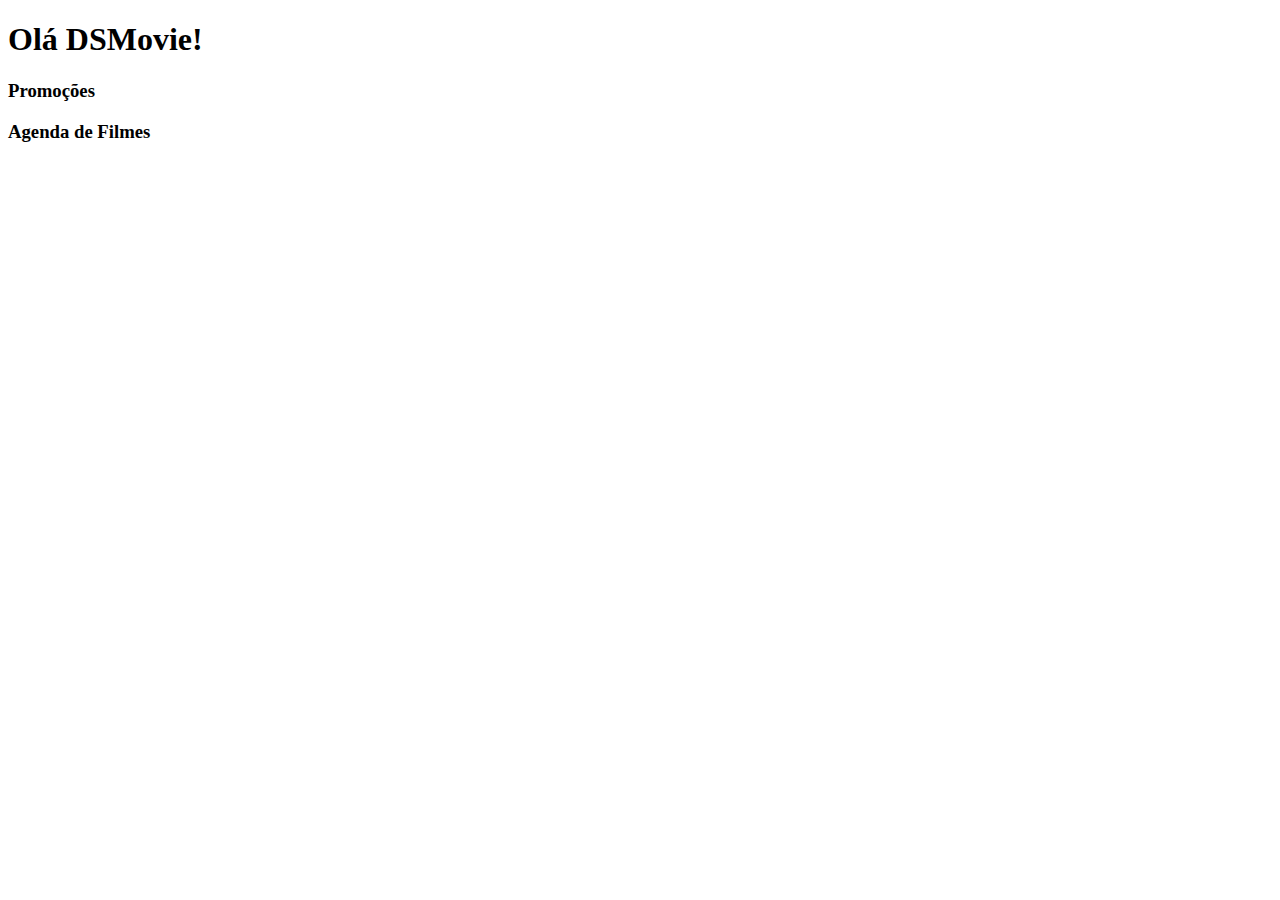
==== index.html @ abbaec3d "Bootstrap" ====
<!DOCTYPE html>
<html lang="pt-br">
<head>
    <meta charset="UTF-8">
    <meta http-equiv="X-UA-Compatible" content="IE=edge">
    <meta name="viewport" content="width=device-width, initial-scale=1.0">
    <title>DSMovie</title>

    <link href="https://cdn.jsdelivr.net/npm/bootstrap@5.1.3/dist/css/bootstrap.min.css" rel="stylesheet" integrity="sha384-1BmE4kWBq78iYhFldvKuhfTAU6auU8tT94WrHftjDbrCEXSU1oBoqyl2QvZ6jIW3" crossorigin="anonymous">

</head>
<body>
    <h1> Olá DSMovie! </h1>
    <h3>Promoções</h3>
    <h3>Agenda de Filmes</h3>

</body>
</html>
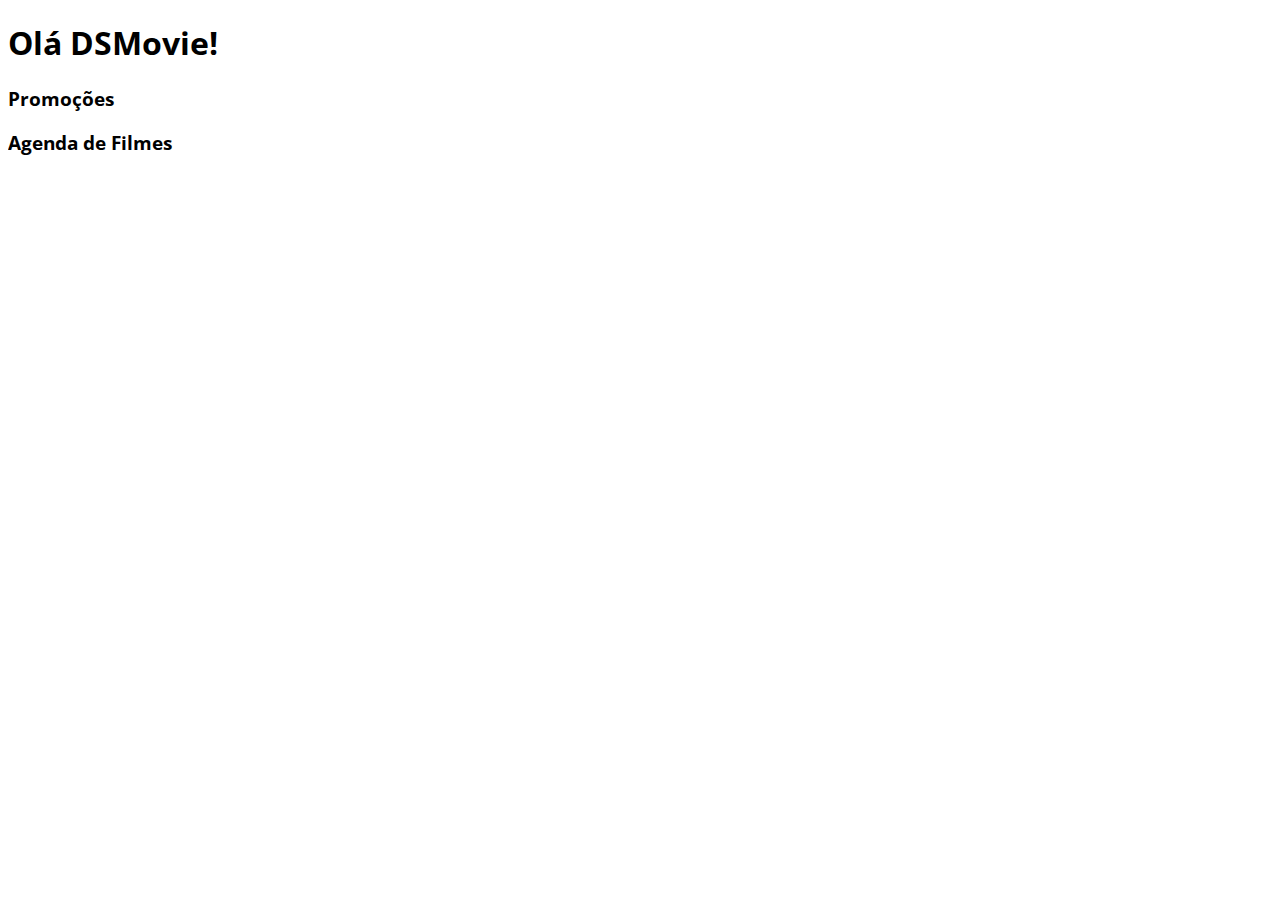
==== commit 3f480110: "Google Fonts" ====
--- a/index.html
+++ b/index.html
@@ -8,6 +8,8 @@
 
     <link href="https://cdn.jsdelivr.net/npm/bootstrap@5.1.3/dist/css/bootstrap.min.css" rel="stylesheet" integrity="sha384-1BmE4kWBq78iYhFldvKuhfTAU6auU8tT94WrHftjDbrCEXSU1oBoqyl2QvZ6jIW3" crossorigin="anonymous">
 
+
+    <link rel="stylesheet" href="css/styles.css">
 </head>
 <body>
     <h1> Olá DSMovie! </h1>
--- a/css/styles.css
+++ b/css/styles.css
@@ -0,0 +1,5 @@
+@import url('https://fonts.googleapis.com/css2?family=Open+Sans:wght@300;400;700&display=swap');
+
+*{
+    font-family: "Open Sans", sans-serif;
+}
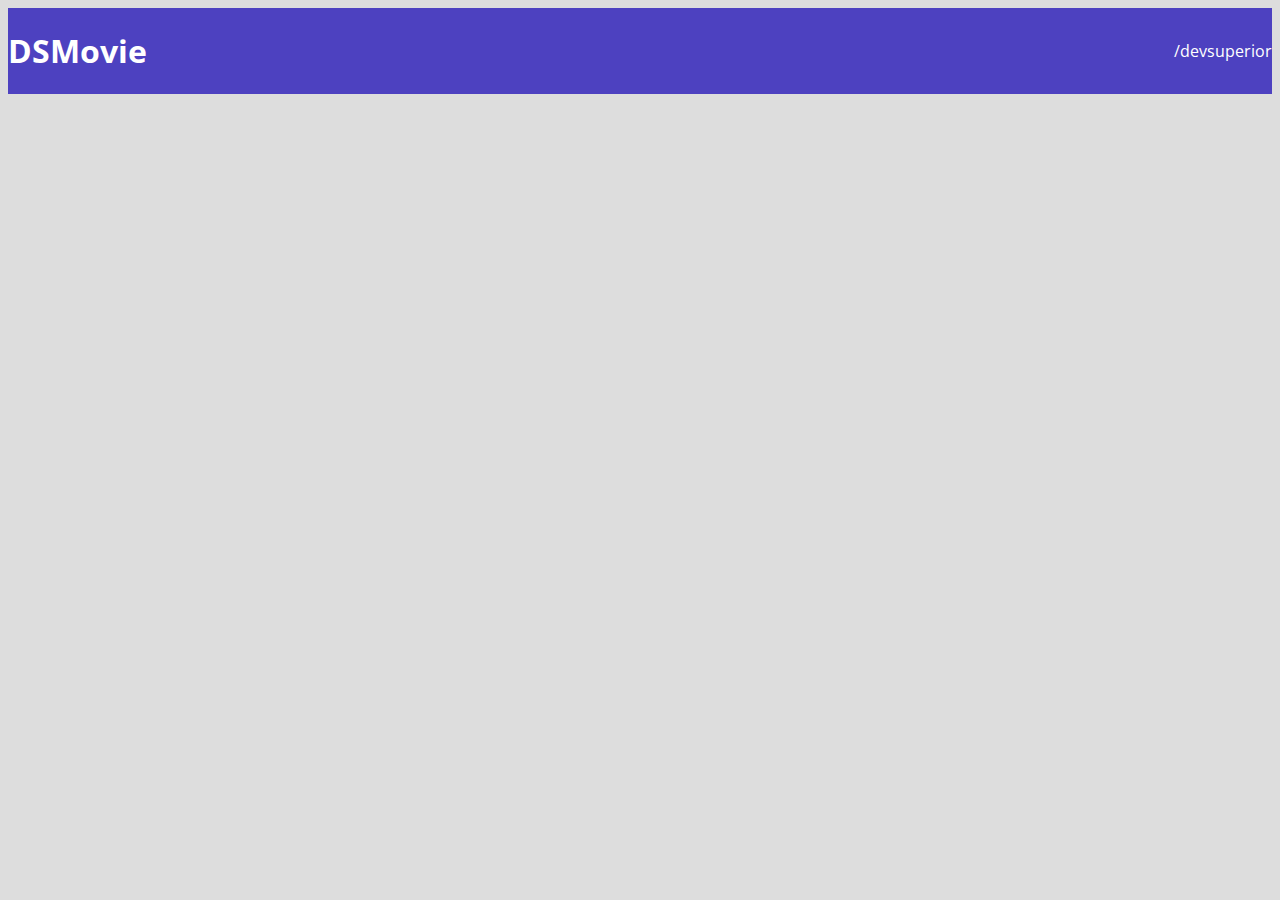
==== commit 62e3d795: "Barra superior PARTE 1" ====
--- a/index.html
+++ b/index.html
@@ -12,9 +12,12 @@
     <link rel="stylesheet" href="css/styles.css">
 </head>
 <body>
-    <h1> Olá DSMovie! </h1>
-    <h3>Promoções</h3>
-    <h3>Agenda de Filmes</h3>
+    <header>
+        <nav class="container">
+            <h1>DSMovie</h1>
+            <a href="https://github.com/devsuperior">/devsuperior</a>
+        </nav>
+    </header>
 
 </body>
 </html>--- a/css/styles.css
+++ b/css/styles.css
@@ -1,5 +1,28 @@
 @import url('https://fonts.googleapis.com/css2?family=Open+Sans:wght@300;400;700&display=swap');
 
 *{
+    box-sizing: border-box;
     font-family: "Open Sans", sans-serif;
 }
+
+html, body {
+    background-color: #ddd;
+
+}
+
+header {
+    background-color: #4D41C0;
+    color: #FFFFFF;
+    ;
+}
+
+nav {
+    display: flex;
+    align-items: center;
+    justify-content: space-between;
+}
+
+a, a:hover {
+    text-decoration: none;
+    color: unset;
+}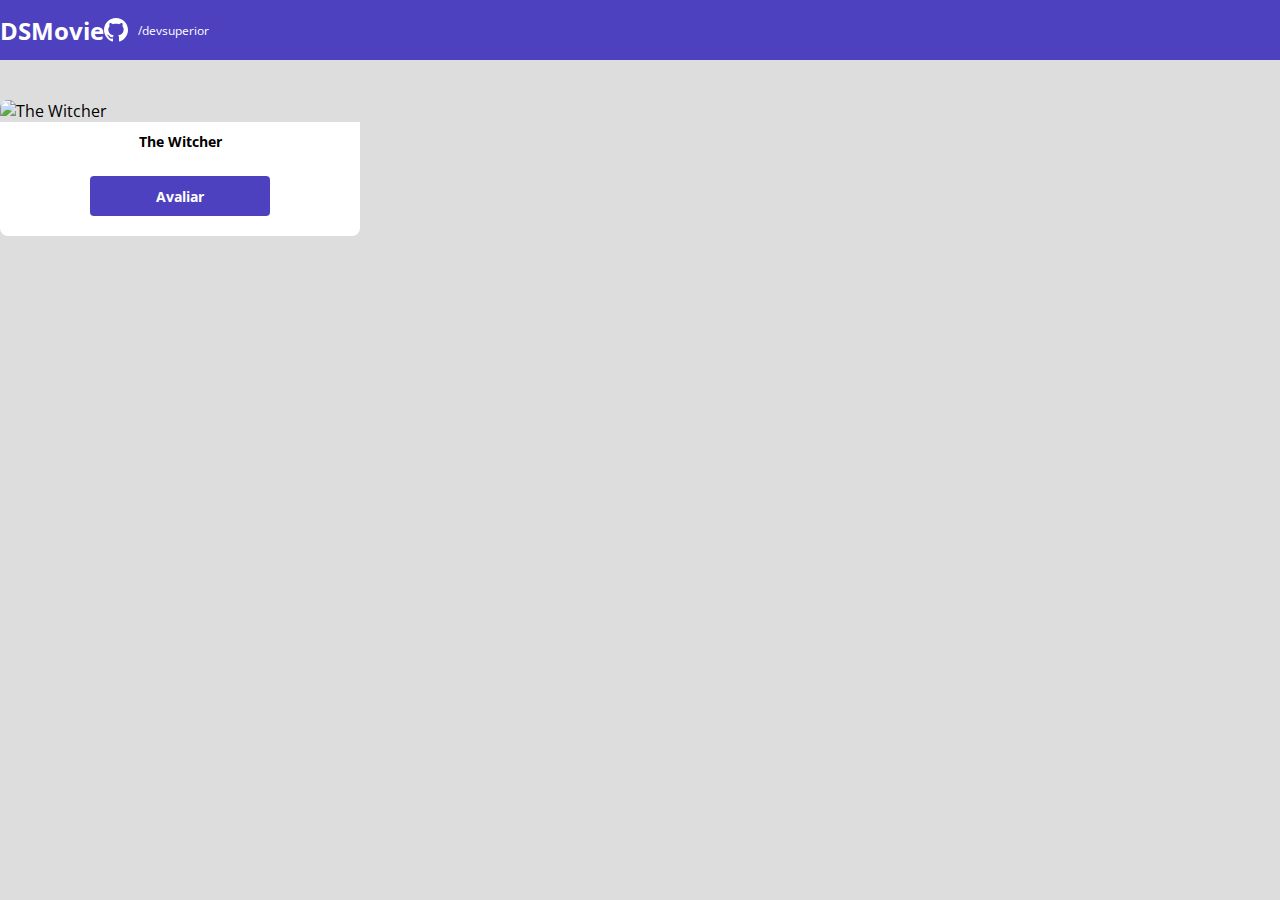
==== commit 1cb34289: "Card de filme" ====
--- a/index.html
+++ b/index.html
@@ -1,23 +1,48 @@
 <!DOCTYPE html>
 <html lang="pt-br">
+
 <head>
     <meta charset="UTF-8">
     <meta http-equiv="X-UA-Compatible" content="IE=edge">
     <meta name="viewport" content="width=device-width, initial-scale=1.0">
     <title>DSMovie</title>
 
-    <link href="https://cdn.jsdelivr.net/npm/bootstrap@5.1.3/dist/css/bootstrap.min.css" rel="stylesheet" integrity="sha384-1BmE4kWBq78iYhFldvKuhfTAU6auU8tT94WrHftjDbrCEXSU1oBoqyl2QvZ6jIW3" crossorigin="anonymous">
+    <link href="https://cdn.jsdelivr.net/npm/bootstrap@5.1.3/dist/css/bootstrap.min.css" rel="stylesheet"
+        integrity="sha384-1BmE4kWBq78iYhFldvKuhfTAU6auU8tT94WrHftjDbrCEXSU1oBoqyl2QvZ6jIW3" crossorigin="anonymous">
 
 
     <link rel="stylesheet" href="css/styles.css">
 </head>
+
 <body>
     <header>
         <nav class="container">
             <h1>DSMovie</h1>
-            <a href="https://github.com/devsuperior">/devsuperior</a>
+            <div class="dsmovie-contact-container">
+                <img src="img/github.svg" alt="Github">
+                <a href="https://github.com/devsuperior">/devsuperior</a>
+            </div>
         </nav>
     </header>
 
+    <main>
+        <section id="dsmovie-card-list" class="container">
+
+            <div class="dsmovie-card">
+                <img src="https://www.themoviedb.org/t/p/w533_and_h300_bestv2/jBJWaqoSCiARWtfV0GlqHrcdidd.jpg" alt="The Witcher">
+                <div class="dsmovie-card-description">
+                    <h3>The Witcher</h3>
+                    <a class="dsmovie-btn" href="form.html"> Avaliar </a>
+                </div>
+
+            </div>
+
+
+        </section>
+
+    </main>
+
+
 </body>
+
 </html>--- a/css/styles.css
+++ b/css/styles.css
@@ -1,18 +1,36 @@
 @import url('https://fonts.googleapis.com/css2?family=Open+Sans:wght@300;400;700&display=swap');
 
+:root {
+    --bg-gray: #ddd;
+    --text-gray: #4a4a4a;
+    --color-primary: #4D41C0;
+    --white: #fff;
+
+}
+
 *{
+    margin: 0%;
     box-sizing: border-box;
     font-family: "Open Sans", sans-serif;
 }
 
+h1,h2,h3,h4,h5,h6 {
+    margin: 0;
+}
+    
+
+
 html, body {
-    background-color: #ddd;
+    background-color: var(--bg-gray);
 
 }
 
 header {
-    background-color: #4D41C0;
-    color: #FFFFFF;
+    background-color: var(--color-primary);
+    color: var(--white);
+    height: 60px;
+    display: flex;
+    align-items: center;
     ;
 }
 
@@ -22,7 +40,64 @@
     justify-content: space-between;
 }
 
+nav h1 {
+    font-size: 24px;
+    font-weight: 700;
+}
+
+nav a {
+    font-size: 12px;
+    font-weight: 400;
+}
+
 a, a:hover {
     text-decoration: none;
     color: unset;
+}
+.dsmovie-contact-container {
+    display: flex;
+    align-items: center;
+}
+.dsmovie-contact-container img {
+    margin-right: 10px;
+}
+
+#dsmovie-card-list {
+    padding: 40px 0;
+
+}
+
+.dsmovie-card {
+    width: 360px;
+}
+.dsmovie-card img {
+    width: 100%;
+    border-radius: 8px 8px 0 0;
+
+}
+.dsmovie-card-description {
+    background-color: var(--white);
+    padding: 10px 0 20px 0;
+        display: flex;
+        flex-direction: column;
+        align-items: center;
+        border-radius: 0 0 8px 8px;
+}
+
+.dsmovie-card-description h3 {
+    font-size: 14px;
+    font-weight: 700;
+    margin-bottom: 25px;
+}
+.dsmovie-btn, .dsmovie-btn:hover {
+    width: 180px;
+    height: 40px;
+    background-color: var(--color-primary);
+    color: var(--white);
+    font-size: 14px;
+    font-weight: 700;
+    display: flex;
+    align-items: center;
+    justify-content: center;
+    border-radius: 4px;
 }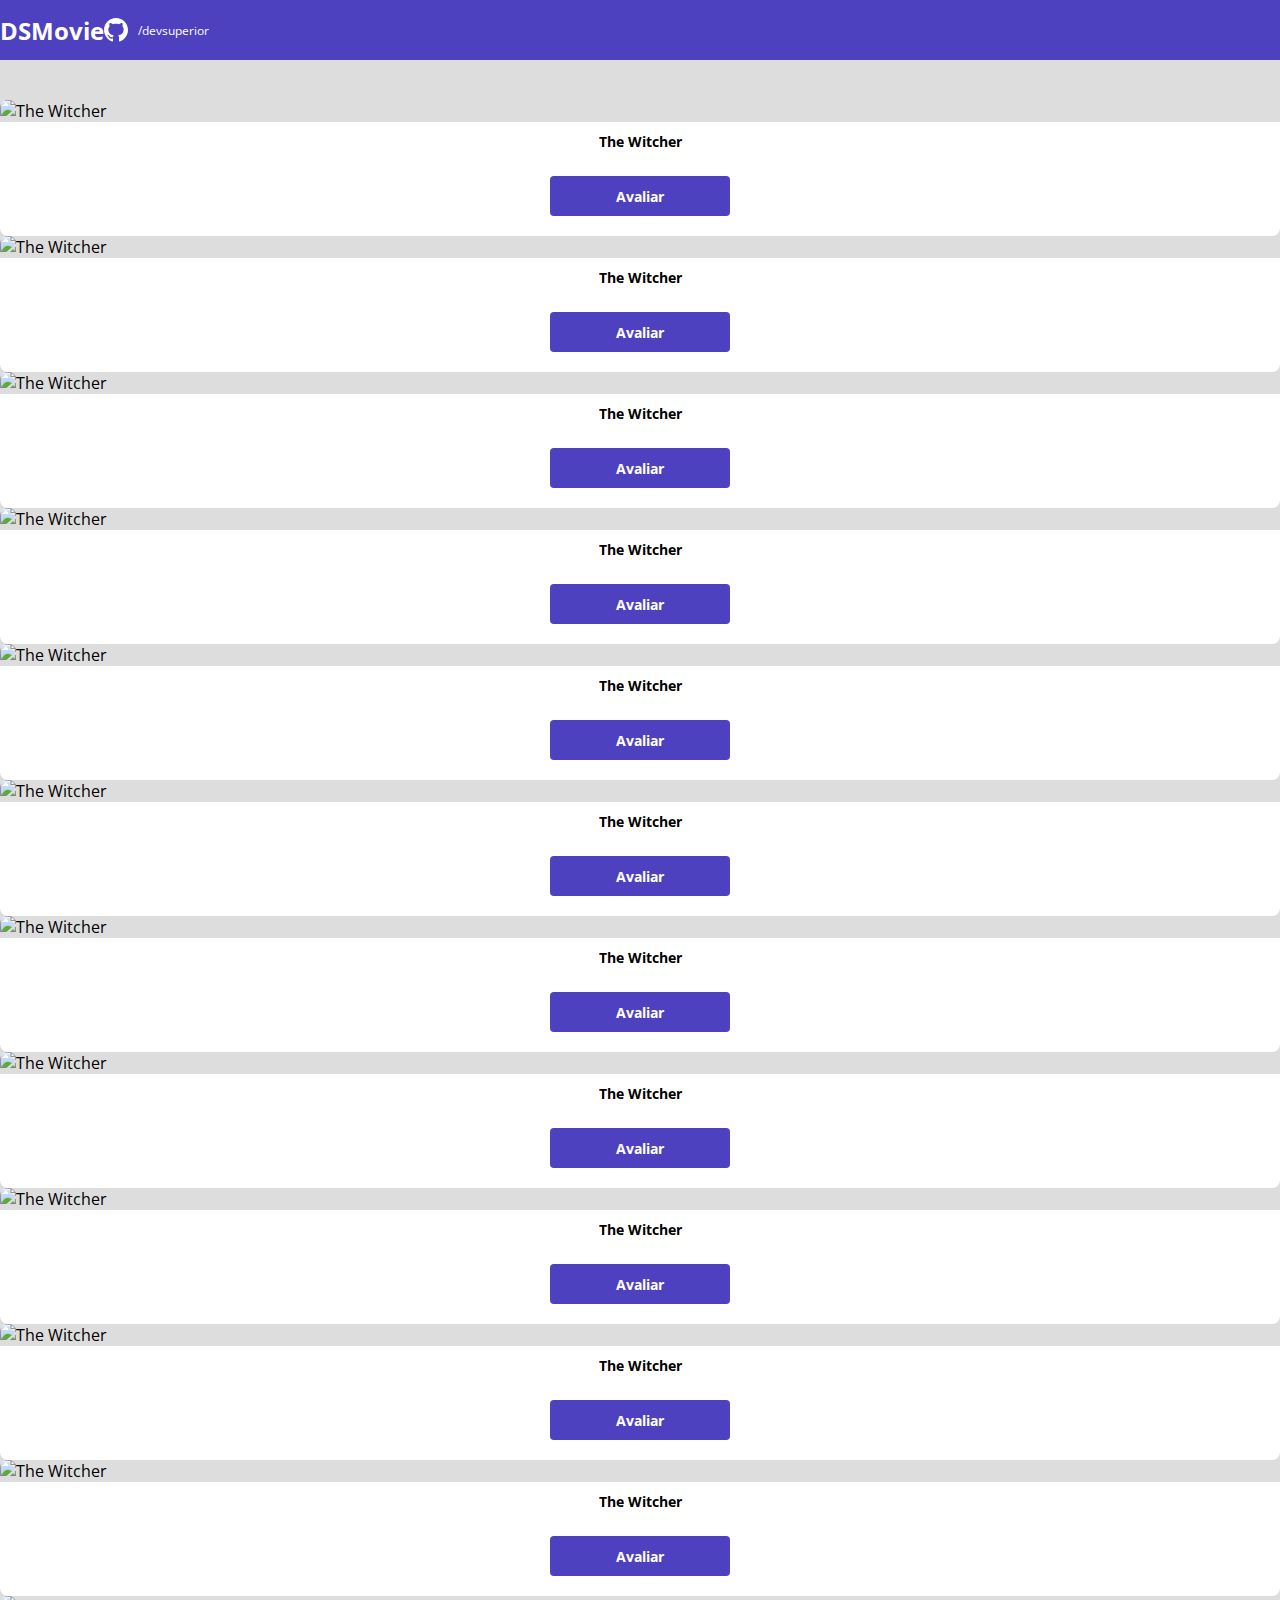
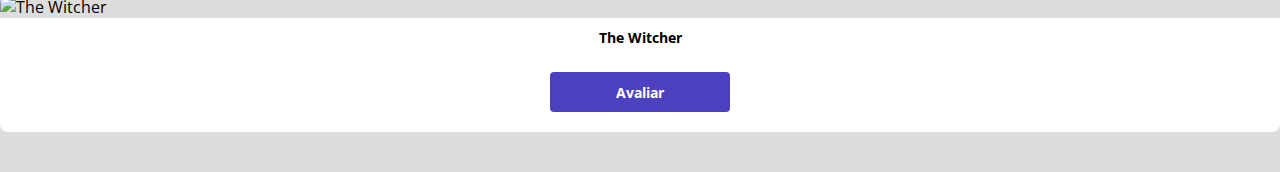
==== commit 8b794956: "Listagem de cards" ====
--- a/index.html
+++ b/index.html
@@ -28,16 +28,172 @@
     <main>
         <section id="dsmovie-card-list" class="container">
 
-            <div class="dsmovie-card">
-                <img src="https://www.themoviedb.org/t/p/w533_and_h300_bestv2/jBJWaqoSCiARWtfV0GlqHrcdidd.jpg" alt="The Witcher">
-                <div class="dsmovie-card-description">
-                    <h3>The Witcher</h3>
-                    <a class="dsmovie-btn" href="form.html"> Avaliar </a>
-                </div>
+
+            <div class="row">
+
+
+                <div class="col-sm-6 col-lg-4 col-xl-3 mb-3">
+
+                    <div class="dsmovie-card">
+                        <img src="https://www.themoviedb.org/t/p/w533_and_h300_bestv2/jBJWaqoSCiARWtfV0GlqHrcdidd.jpg" alt="The Witcher">
+                        <div class="dsmovie-card-description">
+                            <h3>The Witcher</h3>
+                            <a class="dsmovie-btn" href="form.html"> Avaliar </a>
+                        </div>
+                    </div>
+
+                </div>
+
+
+                <div class="col-sm-6 col-lg-4 col-xl-3 mb-3">
+
+                    <div class="dsmovie-card">
+                        <img src="https://www.themoviedb.org/t/p/w533_and_h300_bestv2/jBJWaqoSCiARWtfV0GlqHrcdidd.jpg" alt="The Witcher">
+                        <div class="dsmovie-card-description">
+                            <h3>The Witcher</h3>
+                            <a class="dsmovie-btn" href="form.html"> Avaliar </a>
+                        </div>
+                    </div>
+
+                </div>                
+                
+
+                <div class="col-sm-6 col-lg-4 col-xl-3 mb-3">
+
+                    <div class="dsmovie-card">
+                        <img src="https://www.themoviedb.org/t/p/w533_and_h300_bestv2/jBJWaqoSCiARWtfV0GlqHrcdidd.jpg" alt="The Witcher">
+                        <div class="dsmovie-card-description">
+                            <h3>The Witcher</h3>
+                            <a class="dsmovie-btn" href="form.html"> Avaliar </a>
+                        </div>
+                    </div>
+
+                </div>                
+                
+                
+                <div class="col-sm-6 col-lg-4 col-xl-3 mb-3">
+
+                    <div class="dsmovie-card">
+                        <img src="https://www.themoviedb.org/t/p/w533_and_h300_bestv2/jBJWaqoSCiARWtfV0GlqHrcdidd.jpg" alt="The Witcher">
+                        <div class="dsmovie-card-description">
+                            <h3>The Witcher</h3>
+                            <a class="dsmovie-btn" href="form.html"> Avaliar </a>
+                        </div>
+                    </div>
+
+                </div>                
+                
+                
+                <div class="col-sm-6 col-lg-4 col-xl-3 mb-3">
+
+                    <div class="dsmovie-card">
+                        <img src="https://www.themoviedb.org/t/p/w533_and_h300_bestv2/jBJWaqoSCiARWtfV0GlqHrcdidd.jpg" alt="The Witcher">
+                        <div class="dsmovie-card-description">
+                            <h3>The Witcher</h3>
+                            <a class="dsmovie-btn" href="form.html"> Avaliar </a>
+                        </div>
+                    </div>
+
+                </div>
+
+
+                <div class="col-sm-6 col-lg-4 col-xl-3 mb-3">
+
+                    <div class="dsmovie-card">
+                        <img src="https://www.themoviedb.org/t/p/w533_and_h300_bestv2/jBJWaqoSCiARWtfV0GlqHrcdidd.jpg" alt="The Witcher">
+                        <div class="dsmovie-card-description">
+                            <h3>The Witcher</h3>
+                            <a class="dsmovie-btn" href="form.html"> Avaliar </a>
+                        </div>
+                    </div>
+
+                </div>
+
+
+                <div class="col-sm-6 col-lg-4 col-xl-3 mb-3">
+
+                    <div class="dsmovie-card">
+                        <img src="https://www.themoviedb.org/t/p/w533_and_h300_bestv2/jBJWaqoSCiARWtfV0GlqHrcdidd.jpg" alt="The Witcher">
+                        <div class="dsmovie-card-description">
+                            <h3>The Witcher</h3>
+                            <a class="dsmovie-btn" href="form.html"> Avaliar </a>
+                        </div>
+                    </div>
+
+                </div>
+
+
+                <div class="col-sm-6 col-lg-4 col-xl-3 mb-3">
+
+                    <div class="dsmovie-card">
+                        <img src="https://www.themoviedb.org/t/p/w533_and_h300_bestv2/jBJWaqoSCiARWtfV0GlqHrcdidd.jpg" alt="The Witcher">
+                        <div class="dsmovie-card-description">
+                            <h3>The Witcher</h3>
+                            <a class="dsmovie-btn" href="form.html"> Avaliar </a>
+                        </div>
+                    </div>
+
+                </div>
+
+
+                <div class="col-sm-6 col-lg-4 col-xl-3 mb-3">
+
+                    <div class="dsmovie-card">
+                        <img src="https://www.themoviedb.org/t/p/w533_and_h300_bestv2/jBJWaqoSCiARWtfV0GlqHrcdidd.jpg" alt="The Witcher">
+                        <div class="dsmovie-card-description">
+                            <h3>The Witcher</h3>
+                            <a class="dsmovie-btn" href="form.html"> Avaliar </a>
+                        </div>
+                    </div>
+
+                </div>
+
+
+                <div class="col-sm-6 col-lg-4 col-xl-3 mb-3">
+
+                    <div class="dsmovie-card">
+                        <img src="https://www.themoviedb.org/t/p/w533_and_h300_bestv2/jBJWaqoSCiARWtfV0GlqHrcdidd.jpg" alt="The Witcher">
+                        <div class="dsmovie-card-description">
+                            <h3>The Witcher</h3>
+                            <a class="dsmovie-btn" href="form.html"> Avaliar </a>
+                        </div>
+                    </div>
+
+                </div>
+
+
+                <div class="col-sm-6 col-lg-4 col-xl-3 mb-3">
+
+                    <div class="dsmovie-card">
+                        <img src="https://www.themoviedb.org/t/p/w533_and_h300_bestv2/jBJWaqoSCiARWtfV0GlqHrcdidd.jpg" alt="The Witcher">
+                        <div class="dsmovie-card-description">
+                            <h3>The Witcher</h3>
+                            <a class="dsmovie-btn" href="form.html"> Avaliar </a>
+                        </div>
+                    </div>
+
+                </div>
+
+
+                <div class="col-sm-6 col-lg-4 col-xl-3 mb-3">
+
+                    <div class="dsmovie-card">
+                        <img src="https://www.themoviedb.org/t/p/w533_and_h300_bestv2/jBJWaqoSCiARWtfV0GlqHrcdidd.jpg" alt="The Witcher">
+                        <div class="dsmovie-card-description">
+                            <h3>The Witcher</h3>
+                            <a class="dsmovie-btn" href="form.html"> Avaliar </a>
+                        </div>
+                    </div>
+
+                </div>
+
+                
 
             </div>
 
 
+
+
         </section>
 
     </main>
--- a/css/styles.css
+++ b/css/styles.css
@@ -68,7 +68,7 @@
 }
 
 .dsmovie-card {
-    width: 360px;
+    width: 100%;
 }
 .dsmovie-card img {
     width: 100%;
@@ -81,6 +81,7 @@
         display: flex;
         flex-direction: column;
         align-items: center;
+        justify-content: space-between;
         border-radius: 0 0 8px 8px;
 }
 
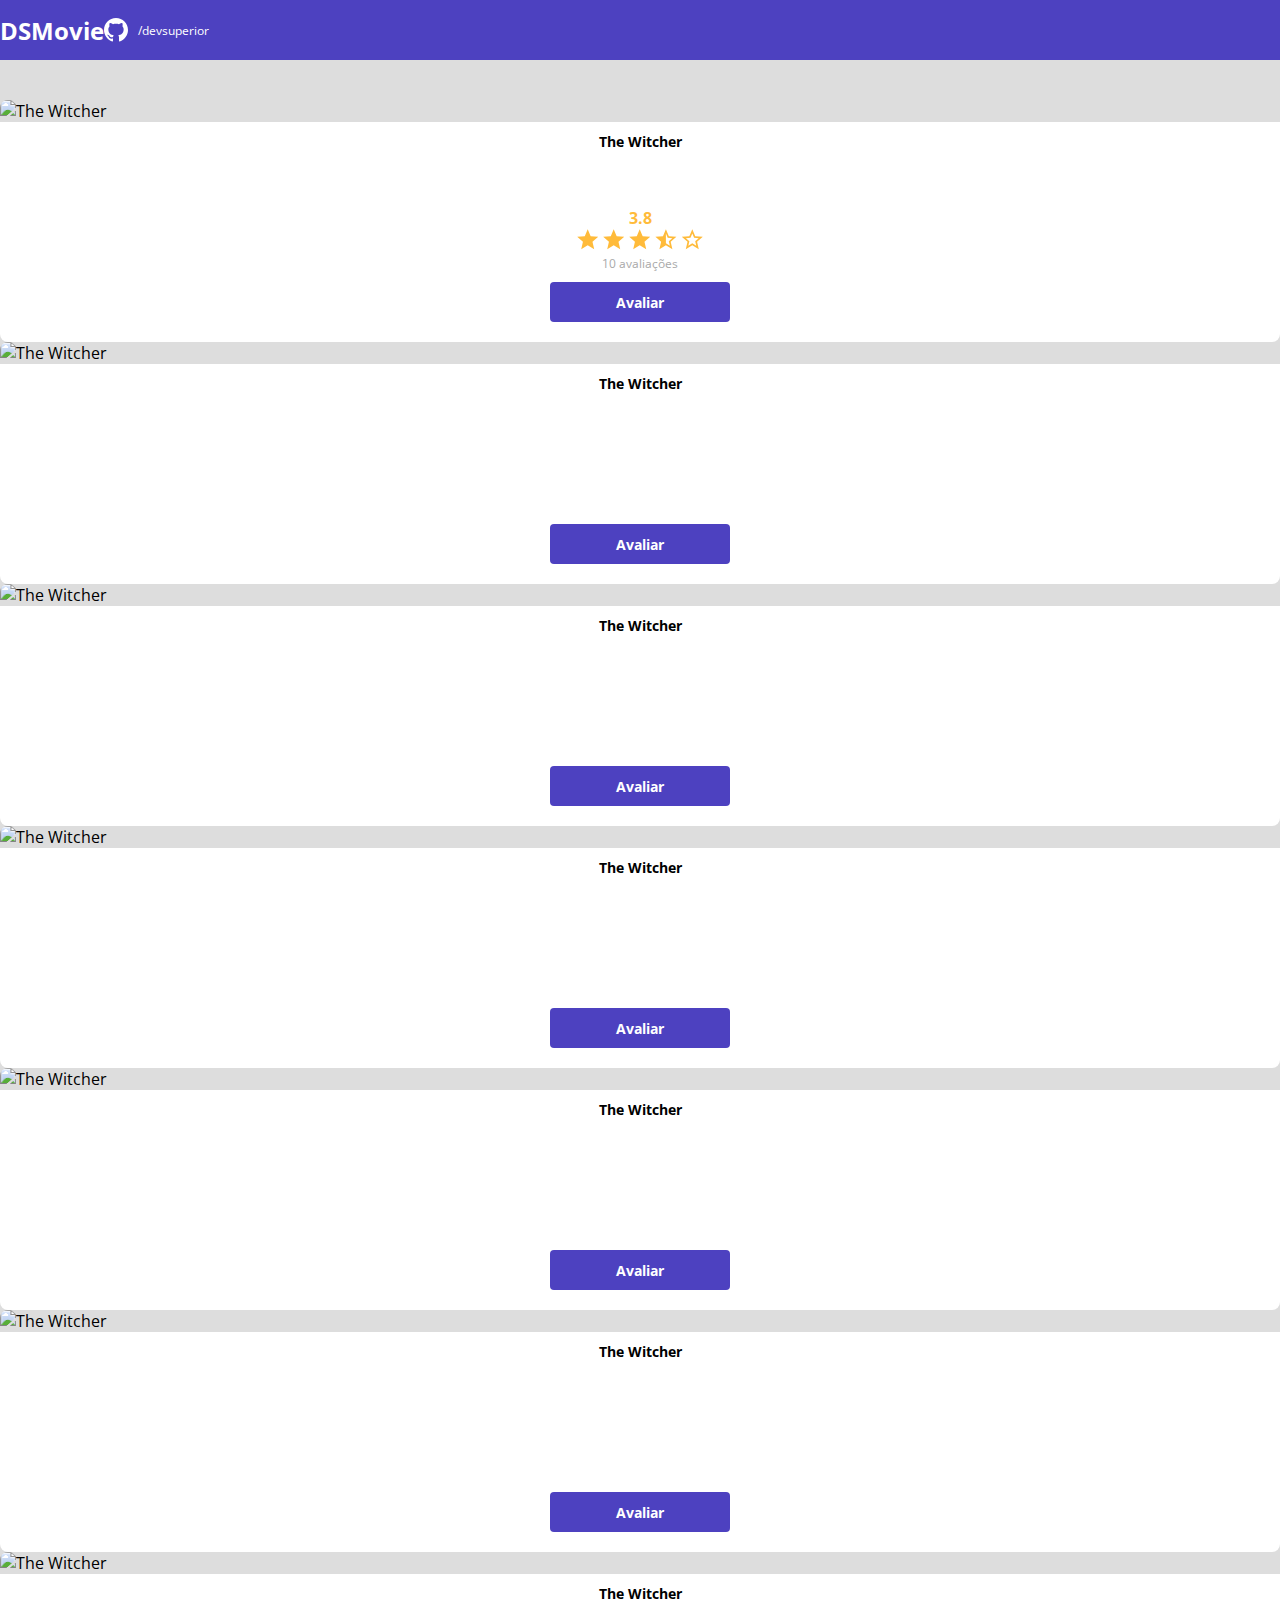
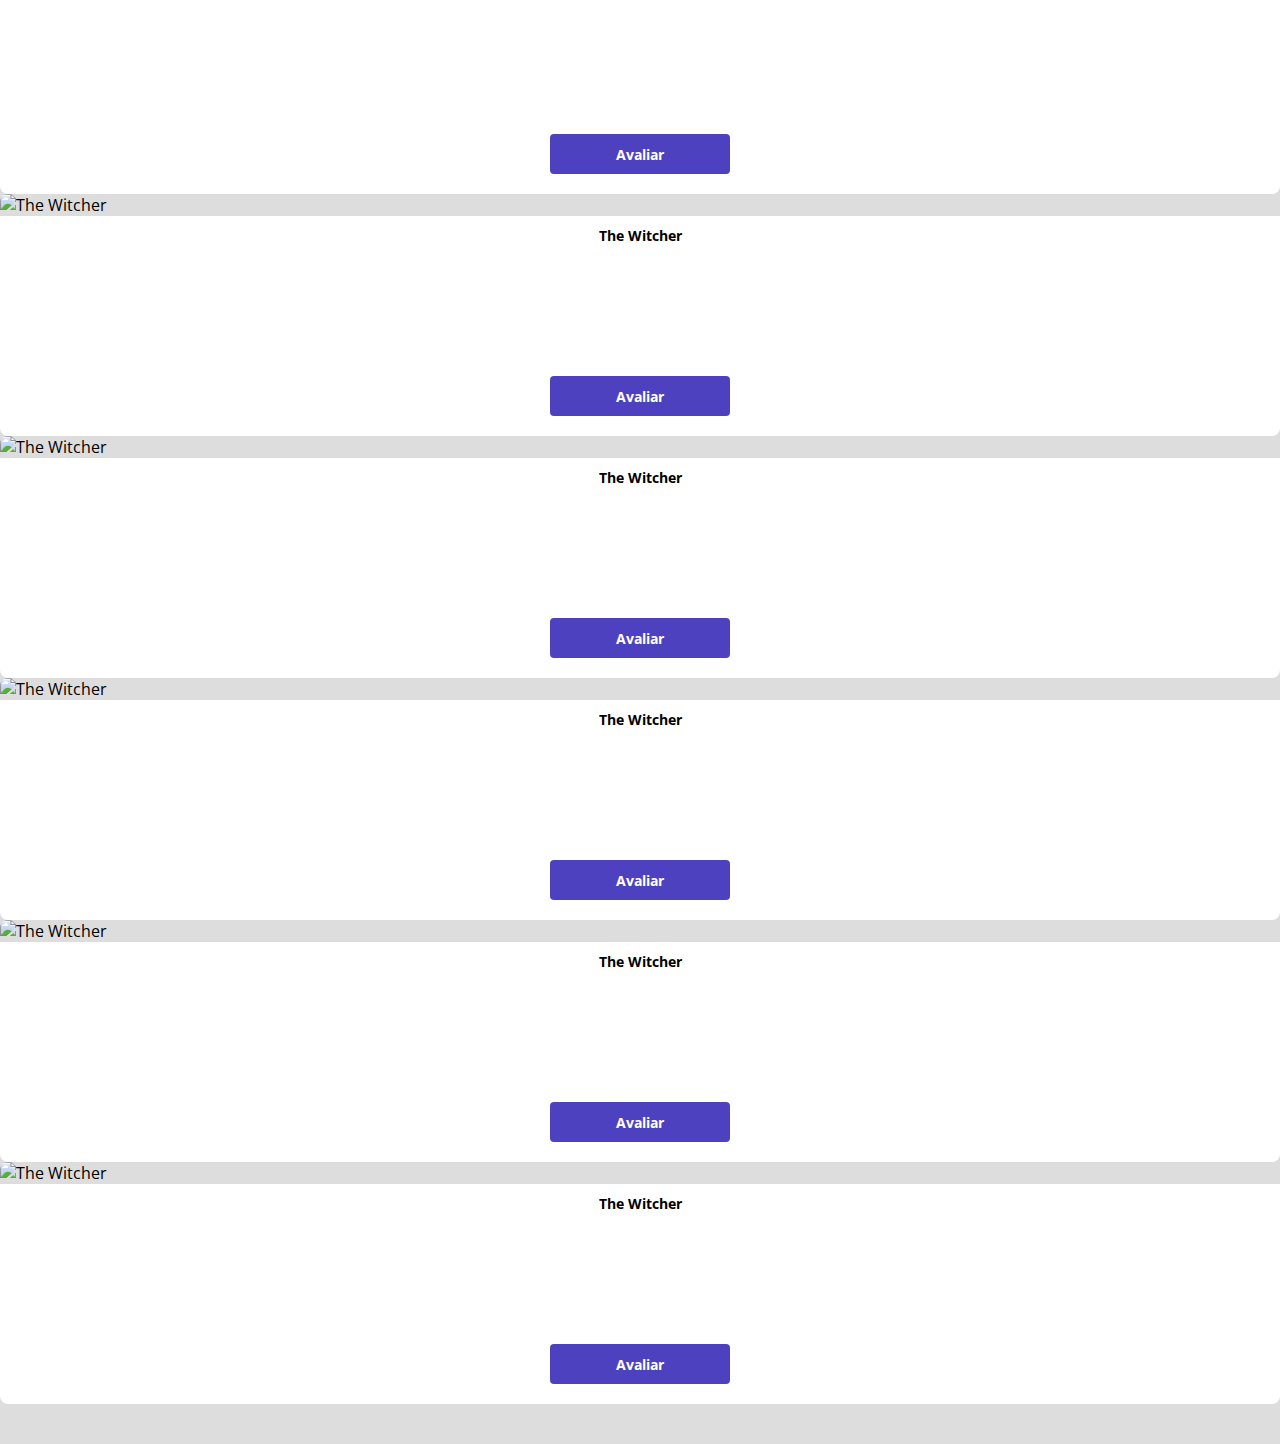
==== commit d2d80c8e: "Avaliação com estrelas" ====
--- a/index.html
+++ b/index.html
@@ -38,7 +38,18 @@
                         <img src="https://www.themoviedb.org/t/p/w533_and_h300_bestv2/jBJWaqoSCiARWtfV0GlqHrcdidd.jpg" alt="The Witcher">
                         <div class="dsmovie-card-description">
                             <h3>The Witcher</h3>
-                            <a class="dsmovie-btn" href="form.html"> Avaliar </a>
+                            <div class="dsmovie-card-description-bottom">                                  
+                                <h4>3.8</h4>
+                                <div>
+                                    <img src="img/star-full.svg" alt="Star">
+                                    <img src="img/star-full.svg" alt="Star">
+                                    <img src="img/star-full.svg" alt="Star">
+                                    <img src="img/star-half.svg" alt="Star">
+                                    <img src="img/star-empty.svg" alt="Star">
+                                </div>
+                                <p>10 avaliações</p>
+                                <a class="dsmovie-btn" href="form.html"> Avaliar </a>
+                            </div>
                         </div>
                     </div>
 
--- a/css/styles.css
+++ b/css/styles.css
@@ -5,6 +5,8 @@
     --text-gray: #4a4a4a;
     --color-primary: #4D41C0;
     --white: #fff;
+    --text-light-gray: #aaa;
+    --star-yellow: #FFBB3A;
 
 }
 
@@ -83,6 +85,7 @@
         align-items: center;
         justify-content: space-between;
         border-radius: 0 0 8px 8px;
+        height: 220px;
 }
 
 .dsmovie-card-description h3 {
@@ -90,6 +93,28 @@
     font-weight: 700;
     margin-bottom: 25px;
 }
+.dsmovie-card-description-bottom {
+    display: flex;
+    flex-direction: column;
+    align-items: center;
+}
+.dsmovie-card-description-bottom h4 {
+    font-size: 16px;
+    font-weight: 700; 
+    color: var(--star-yellow);
+}
+
+
+.dsmovie-card-description-bottom img {
+    width: 22px;
+}
+.dsmovie-card-description-bottom p {
+    font-size: 12px;
+    font-weight: 400;
+    color: var(--text-light-gray);
+    margin-bottom: 10px;
+}
+
 .dsmovie-btn, .dsmovie-btn:hover {
     width: 180px;
     height: 40px;
@@ -101,4 +126,44 @@
     align-items: center;
     justify-content: center;
     border-radius: 4px;
+    border: 0;
+}
+.dsmovie-form-container {
+    padding: 40px 0;
+    max-width: 480px;
+
+}
+.dsmovie-form-description {
+    background-color: var(--white);
+    padding: 20px;
+    display: flex;
+    flex-direction: column;
+    align-items: center;
+    border-radius: 0 0 8px 8px;
+}
+.dsmovie-form {
+    width: 100%;
+
+}
+.dsmovie-form-description h3 {
+    font-size: 13px;
+    font-weight: 700;
+    margin-bottom: 20px;
+
+}
+
+.dsmovie-form-group {
+    margin-bottom: 20px;
+}
+.dsmovie-form-group label {
+    font-size: 12px;
+    color: var(--text-light-gray);
+}
+
+.dsmovie-form-btn-container {
+    height: 100px;
+    display: flex;
+    flex-direction: column;
+    align-items: center;
+    justify-content: space-between;
 }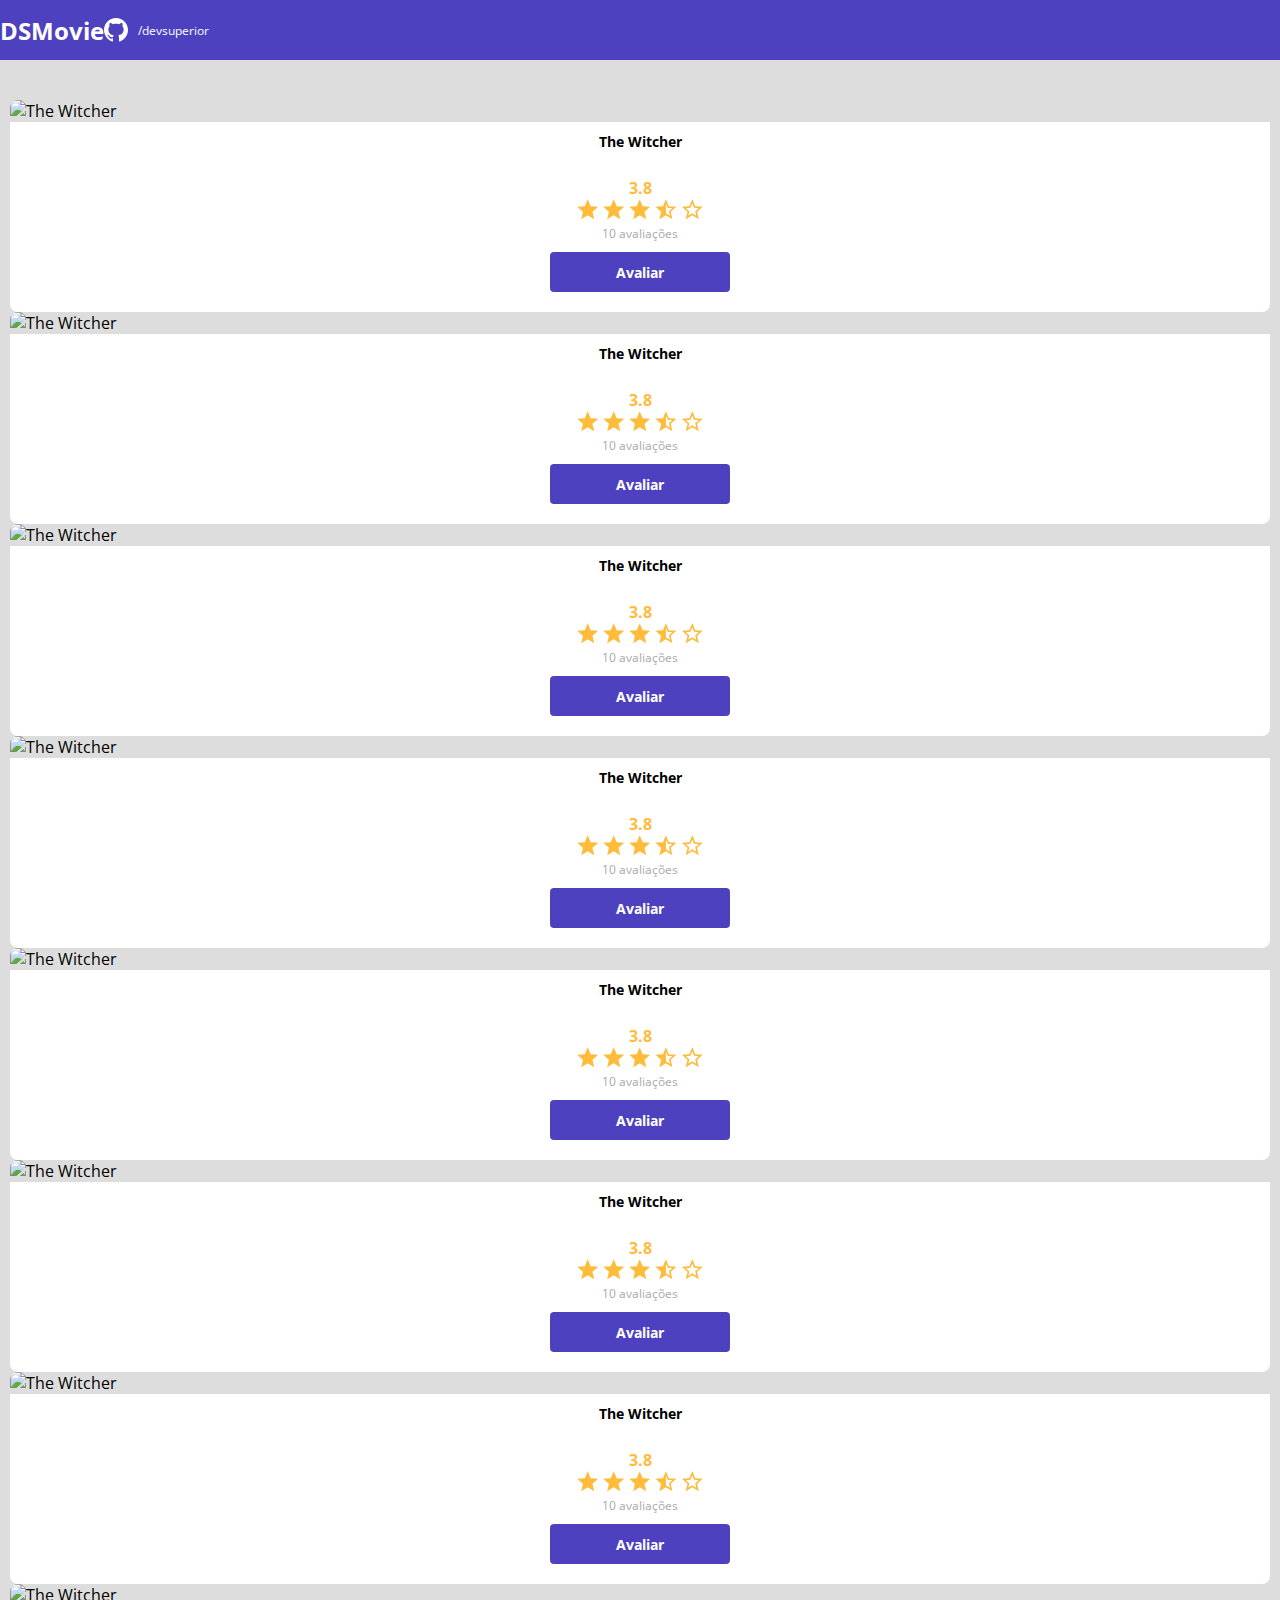
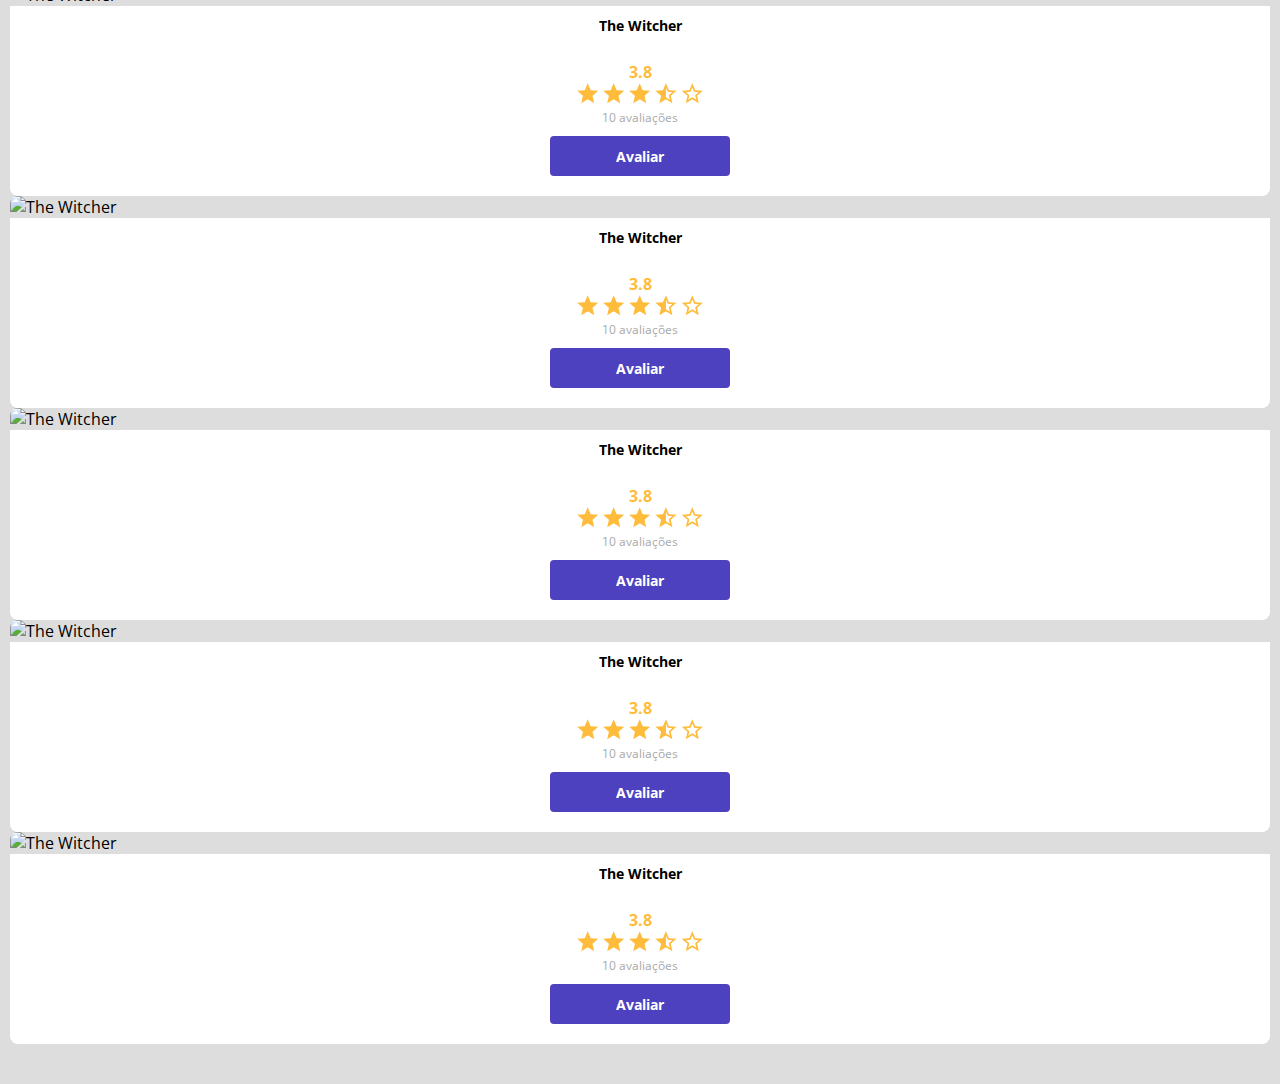
==== commit 03a136a6: "Polimento da listagem" ====
--- a/index.html
+++ b/index.html
@@ -62,144 +62,247 @@
                         <img src="https://www.themoviedb.org/t/p/w533_and_h300_bestv2/jBJWaqoSCiARWtfV0GlqHrcdidd.jpg" alt="The Witcher">
                         <div class="dsmovie-card-description">
                             <h3>The Witcher</h3>
-                            <a class="dsmovie-btn" href="form.html"> Avaliar </a>
-                        </div>
-                    </div>
-
-                </div>                
+                            <div class="dsmovie-card-description-bottom">                                  
+                                <h4>3.8</h4>
+                                <div>
+                                    <img src="img/star-full.svg" alt="Star">
+                                    <img src="img/star-full.svg" alt="Star">
+                                    <img src="img/star-full.svg" alt="Star">
+                                    <img src="img/star-half.svg" alt="Star">
+                                    <img src="img/star-empty.svg" alt="Star">
+                                </div>
+                                <p>10 avaliações</p>
+                                <a class="dsmovie-btn" href="form.html"> Avaliar </a>
+                            </div>
+                        </div>
+                    </div>
+
+                </div>
+                <div class="col-sm-6 col-lg-4 col-xl-3 mb-3">
+
+                    <div class="dsmovie-card">
+                        <img src="https://www.themoviedb.org/t/p/w533_and_h300_bestv2/jBJWaqoSCiARWtfV0GlqHrcdidd.jpg" alt="The Witcher">
+                        <div class="dsmovie-card-description">
+                            <h3>The Witcher</h3>
+                            <div class="dsmovie-card-description-bottom">                                  
+                                <h4>3.8</h4>
+                                <div>
+                                    <img src="img/star-full.svg" alt="Star">
+                                    <img src="img/star-full.svg" alt="Star">
+                                    <img src="img/star-full.svg" alt="Star">
+                                    <img src="img/star-half.svg" alt="Star">
+                                    <img src="img/star-empty.svg" alt="Star">
+                                </div>
+                                <p>10 avaliações</p>
+                                <a class="dsmovie-btn" href="form.html"> Avaliar </a>
+                            </div>
+                        </div>
+                    </div>
+
+                </div>
+                <div class="col-sm-6 col-lg-4 col-xl-3 mb-3">
+
+                    <div class="dsmovie-card">
+                        <img src="https://www.themoviedb.org/t/p/w533_and_h300_bestv2/jBJWaqoSCiARWtfV0GlqHrcdidd.jpg" alt="The Witcher">
+                        <div class="dsmovie-card-description">
+                            <h3>The Witcher</h3>
+                            <div class="dsmovie-card-description-bottom">                                  
+                                <h4>3.8</h4>
+                                <div>
+                                    <img src="img/star-full.svg" alt="Star">
+                                    <img src="img/star-full.svg" alt="Star">
+                                    <img src="img/star-full.svg" alt="Star">
+                                    <img src="img/star-half.svg" alt="Star">
+                                    <img src="img/star-empty.svg" alt="Star">
+                                </div>
+                                <p>10 avaliações</p>
+                                <a class="dsmovie-btn" href="form.html"> Avaliar </a>
+                            </div>
+                        </div>
+                    </div>
+
+                </div>
+                <div class="col-sm-6 col-lg-4 col-xl-3 mb-3">
+
+                    <div class="dsmovie-card">
+                        <img src="https://www.themoviedb.org/t/p/w533_and_h300_bestv2/jBJWaqoSCiARWtfV0GlqHrcdidd.jpg" alt="The Witcher">
+                        <div class="dsmovie-card-description">
+                            <h3>The Witcher</h3>
+                            <div class="dsmovie-card-description-bottom">                                  
+                                <h4>3.8</h4>
+                                <div>
+                                    <img src="img/star-full.svg" alt="Star">
+                                    <img src="img/star-full.svg" alt="Star">
+                                    <img src="img/star-full.svg" alt="Star">
+                                    <img src="img/star-half.svg" alt="Star">
+                                    <img src="img/star-empty.svg" alt="Star">
+                                </div>
+                                <p>10 avaliações</p>
+                                <a class="dsmovie-btn" href="form.html"> Avaliar </a>
+                            </div>
+                        </div>
+                    </div>
+
+                </div>
+                <div class="col-sm-6 col-lg-4 col-xl-3 mb-3">
+
+                    <div class="dsmovie-card">
+                        <img src="https://www.themoviedb.org/t/p/w533_and_h300_bestv2/jBJWaqoSCiARWtfV0GlqHrcdidd.jpg" alt="The Witcher">
+                        <div class="dsmovie-card-description">
+                            <h3>The Witcher</h3>
+                            <div class="dsmovie-card-description-bottom">                                  
+                                <h4>3.8</h4>
+                                <div>
+                                    <img src="img/star-full.svg" alt="Star">
+                                    <img src="img/star-full.svg" alt="Star">
+                                    <img src="img/star-full.svg" alt="Star">
+                                    <img src="img/star-half.svg" alt="Star">
+                                    <img src="img/star-empty.svg" alt="Star">
+                                </div>
+                                <p>10 avaliações</p>
+                                <a class="dsmovie-btn" href="form.html"> Avaliar </a>
+                            </div>
+                        </div>
+                    </div>
+
+                </div>
+                <div class="col-sm-6 col-lg-4 col-xl-3 mb-3">
+
+                    <div class="dsmovie-card">
+                        <img src="https://www.themoviedb.org/t/p/w533_and_h300_bestv2/jBJWaqoSCiARWtfV0GlqHrcdidd.jpg" alt="The Witcher">
+                        <div class="dsmovie-card-description">
+                            <h3>The Witcher</h3>
+                            <div class="dsmovie-card-description-bottom">                                  
+                                <h4>3.8</h4>
+                                <div>
+                                    <img src="img/star-full.svg" alt="Star">
+                                    <img src="img/star-full.svg" alt="Star">
+                                    <img src="img/star-full.svg" alt="Star">
+                                    <img src="img/star-half.svg" alt="Star">
+                                    <img src="img/star-empty.svg" alt="Star">
+                                </div>
+                                <p>10 avaliações</p>
+                                <a class="dsmovie-btn" href="form.html"> Avaliar </a>
+                            </div>
+                        </div>
+                    </div>
+
+                </div>
+                <div class="col-sm-6 col-lg-4 col-xl-3 mb-3">
+
+                    <div class="dsmovie-card">
+                        <img src="https://www.themoviedb.org/t/p/w533_and_h300_bestv2/jBJWaqoSCiARWtfV0GlqHrcdidd.jpg" alt="The Witcher">
+                        <div class="dsmovie-card-description">
+                            <h3>The Witcher</h3>
+                            <div class="dsmovie-card-description-bottom">                                  
+                                <h4>3.8</h4>
+                                <div>
+                                    <img src="img/star-full.svg" alt="Star">
+                                    <img src="img/star-full.svg" alt="Star">
+                                    <img src="img/star-full.svg" alt="Star">
+                                    <img src="img/star-half.svg" alt="Star">
+                                    <img src="img/star-empty.svg" alt="Star">
+                                </div>
+                                <p>10 avaliações</p>
+                                <a class="dsmovie-btn" href="form.html"> Avaliar </a>
+                            </div>
+                        </div>
+                    </div>
+
+                </div>
+                <div class="col-sm-6 col-lg-4 col-xl-3 mb-3">
+
+                    <div class="dsmovie-card">
+                        <img src="https://www.themoviedb.org/t/p/w533_and_h300_bestv2/jBJWaqoSCiARWtfV0GlqHrcdidd.jpg" alt="The Witcher">
+                        <div class="dsmovie-card-description">
+                            <h3>The Witcher</h3>
+                            <div class="dsmovie-card-description-bottom">                                  
+                                <h4>3.8</h4>
+                                <div>
+                                    <img src="img/star-full.svg" alt="Star">
+                                    <img src="img/star-full.svg" alt="Star">
+                                    <img src="img/star-full.svg" alt="Star">
+                                    <img src="img/star-half.svg" alt="Star">
+                                    <img src="img/star-empty.svg" alt="Star">
+                                </div>
+                                <p>10 avaliações</p>
+                                <a class="dsmovie-btn" href="form.html"> Avaliar </a>
+                            </div>
+                        </div>
+                    </div>
+
+                </div>
+                <div class="col-sm-6 col-lg-4 col-xl-3 mb-3">
+
+                    <div class="dsmovie-card">
+                        <img src="https://www.themoviedb.org/t/p/w533_and_h300_bestv2/jBJWaqoSCiARWtfV0GlqHrcdidd.jpg" alt="The Witcher">
+                        <div class="dsmovie-card-description">
+                            <h3>The Witcher</h3>
+                            <div class="dsmovie-card-description-bottom">                                  
+                                <h4>3.8</h4>
+                                <div>
+                                    <img src="img/star-full.svg" alt="Star">
+                                    <img src="img/star-full.svg" alt="Star">
+                                    <img src="img/star-full.svg" alt="Star">
+                                    <img src="img/star-half.svg" alt="Star">
+                                    <img src="img/star-empty.svg" alt="Star">
+                                </div>
+                                <p>10 avaliações</p>
+                                <a class="dsmovie-btn" href="form.html"> Avaliar </a>
+                            </div>
+                        </div>
+                    </div>
+
+                </div>
+                <div class="col-sm-6 col-lg-4 col-xl-3 mb-3">
+
+                    <div class="dsmovie-card">
+                        <img src="https://www.themoviedb.org/t/p/w533_and_h300_bestv2/jBJWaqoSCiARWtfV0GlqHrcdidd.jpg" alt="The Witcher">
+                        <div class="dsmovie-card-description">
+                            <h3>The Witcher</h3>
+                            <div class="dsmovie-card-description-bottom">                                  
+                                <h4>3.8</h4>
+                                <div>
+                                    <img src="img/star-full.svg" alt="Star">
+                                    <img src="img/star-full.svg" alt="Star">
+                                    <img src="img/star-full.svg" alt="Star">
+                                    <img src="img/star-half.svg" alt="Star">
+                                    <img src="img/star-empty.svg" alt="Star">
+                                </div>
+                                <p>10 avaliações</p>
+                                <a class="dsmovie-btn" href="form.html"> Avaliar </a>
+                            </div>
+                        </div>
+                    </div>
+
+                </div>
+                <div class="col-sm-6 col-lg-4 col-xl-3 mb-3">
+
+                    <div class="dsmovie-card">
+                        <img src="https://www.themoviedb.org/t/p/w533_and_h300_bestv2/jBJWaqoSCiARWtfV0GlqHrcdidd.jpg" alt="The Witcher">
+                        <div class="dsmovie-card-description">
+                            <h3>The Witcher</h3>
+                            <div class="dsmovie-card-description-bottom">                                  
+                                <h4>3.8</h4>
+                                <div>
+                                    <img src="img/star-full.svg" alt="Star">
+                                    <img src="img/star-full.svg" alt="Star">
+                                    <img src="img/star-full.svg" alt="Star">
+                                    <img src="img/star-half.svg" alt="Star">
+                                    <img src="img/star-empty.svg" alt="Star">
+                                </div>
+                                <p>10 avaliações</p>
+                                <a class="dsmovie-btn" href="form.html"> Avaliar </a>
+                            </div>
+                        </div>
+                    </div>
+
+                </div>
+
+
+
                 
 
-                <div class="col-sm-6 col-lg-4 col-xl-3 mb-3">
-
-                    <div class="dsmovie-card">
-                        <img src="https://www.themoviedb.org/t/p/w533_and_h300_bestv2/jBJWaqoSCiARWtfV0GlqHrcdidd.jpg" alt="The Witcher">
-                        <div class="dsmovie-card-description">
-                            <h3>The Witcher</h3>
-                            <a class="dsmovie-btn" href="form.html"> Avaliar </a>
-                        </div>
-                    </div>
-
-                </div>                
-                
-                
-                <div class="col-sm-6 col-lg-4 col-xl-3 mb-3">
-
-                    <div class="dsmovie-card">
-                        <img src="https://www.themoviedb.org/t/p/w533_and_h300_bestv2/jBJWaqoSCiARWtfV0GlqHrcdidd.jpg" alt="The Witcher">
-                        <div class="dsmovie-card-description">
-                            <h3>The Witcher</h3>
-                            <a class="dsmovie-btn" href="form.html"> Avaliar </a>
-                        </div>
-                    </div>
-
-                </div>                
-                
-                
-                <div class="col-sm-6 col-lg-4 col-xl-3 mb-3">
-
-                    <div class="dsmovie-card">
-                        <img src="https://www.themoviedb.org/t/p/w533_and_h300_bestv2/jBJWaqoSCiARWtfV0GlqHrcdidd.jpg" alt="The Witcher">
-                        <div class="dsmovie-card-description">
-                            <h3>The Witcher</h3>
-                            <a class="dsmovie-btn" href="form.html"> Avaliar </a>
-                        </div>
-                    </div>
-
-                </div>
-
-
-                <div class="col-sm-6 col-lg-4 col-xl-3 mb-3">
-
-                    <div class="dsmovie-card">
-                        <img src="https://www.themoviedb.org/t/p/w533_and_h300_bestv2/jBJWaqoSCiARWtfV0GlqHrcdidd.jpg" alt="The Witcher">
-                        <div class="dsmovie-card-description">
-                            <h3>The Witcher</h3>
-                            <a class="dsmovie-btn" href="form.html"> Avaliar </a>
-                        </div>
-                    </div>
-
-                </div>
-
-
-                <div class="col-sm-6 col-lg-4 col-xl-3 mb-3">
-
-                    <div class="dsmovie-card">
-                        <img src="https://www.themoviedb.org/t/p/w533_and_h300_bestv2/jBJWaqoSCiARWtfV0GlqHrcdidd.jpg" alt="The Witcher">
-                        <div class="dsmovie-card-description">
-                            <h3>The Witcher</h3>
-                            <a class="dsmovie-btn" href="form.html"> Avaliar </a>
-                        </div>
-                    </div>
-
-                </div>
-
-
-                <div class="col-sm-6 col-lg-4 col-xl-3 mb-3">
-
-                    <div class="dsmovie-card">
-                        <img src="https://www.themoviedb.org/t/p/w533_and_h300_bestv2/jBJWaqoSCiARWtfV0GlqHrcdidd.jpg" alt="The Witcher">
-                        <div class="dsmovie-card-description">
-                            <h3>The Witcher</h3>
-                            <a class="dsmovie-btn" href="form.html"> Avaliar </a>
-                        </div>
-                    </div>
-
-                </div>
-
-
-                <div class="col-sm-6 col-lg-4 col-xl-3 mb-3">
-
-                    <div class="dsmovie-card">
-                        <img src="https://www.themoviedb.org/t/p/w533_and_h300_bestv2/jBJWaqoSCiARWtfV0GlqHrcdidd.jpg" alt="The Witcher">
-                        <div class="dsmovie-card-description">
-                            <h3>The Witcher</h3>
-                            <a class="dsmovie-btn" href="form.html"> Avaliar </a>
-                        </div>
-                    </div>
-
-                </div>
-
-
-                <div class="col-sm-6 col-lg-4 col-xl-3 mb-3">
-
-                    <div class="dsmovie-card">
-                        <img src="https://www.themoviedb.org/t/p/w533_and_h300_bestv2/jBJWaqoSCiARWtfV0GlqHrcdidd.jpg" alt="The Witcher">
-                        <div class="dsmovie-card-description">
-                            <h3>The Witcher</h3>
-                            <a class="dsmovie-btn" href="form.html"> Avaliar </a>
-                        </div>
-                    </div>
-
-                </div>
-
-
-                <div class="col-sm-6 col-lg-4 col-xl-3 mb-3">
-
-                    <div class="dsmovie-card">
-                        <img src="https://www.themoviedb.org/t/p/w533_and_h300_bestv2/jBJWaqoSCiARWtfV0GlqHrcdidd.jpg" alt="The Witcher">
-                        <div class="dsmovie-card-description">
-                            <h3>The Witcher</h3>
-                            <a class="dsmovie-btn" href="form.html"> Avaliar </a>
-                        </div>
-                    </div>
-
-                </div>
-
-
-                <div class="col-sm-6 col-lg-4 col-xl-3 mb-3">
-
-                    <div class="dsmovie-card">
-                        <img src="https://www.themoviedb.org/t/p/w533_and_h300_bestv2/jBJWaqoSCiARWtfV0GlqHrcdidd.jpg" alt="The Witcher">
-                        <div class="dsmovie-card-description">
-                            <h3>The Witcher</h3>
-                            <a class="dsmovie-btn" href="form.html"> Avaliar </a>
-                        </div>
-                    </div>
-
-                </div>
-
-                
-
             </div>
 
 
--- a/css/styles.css
+++ b/css/styles.css
@@ -65,7 +65,7 @@
 }
 
 #dsmovie-card-list {
-    padding: 40px 0;
+    padding: 40px 10px;
 
 }
 
@@ -85,13 +85,13 @@
         align-items: center;
         justify-content: space-between;
         border-radius: 0 0 8px 8px;
-        height: 220px;
+        height: 190px;
 }
 
 .dsmovie-card-description h3 {
     font-size: 14px;
     font-weight: 700;
-    margin-bottom: 25px;
+    margin-bottom: 10px;
 }
 .dsmovie-card-description-bottom {
     display: flex;
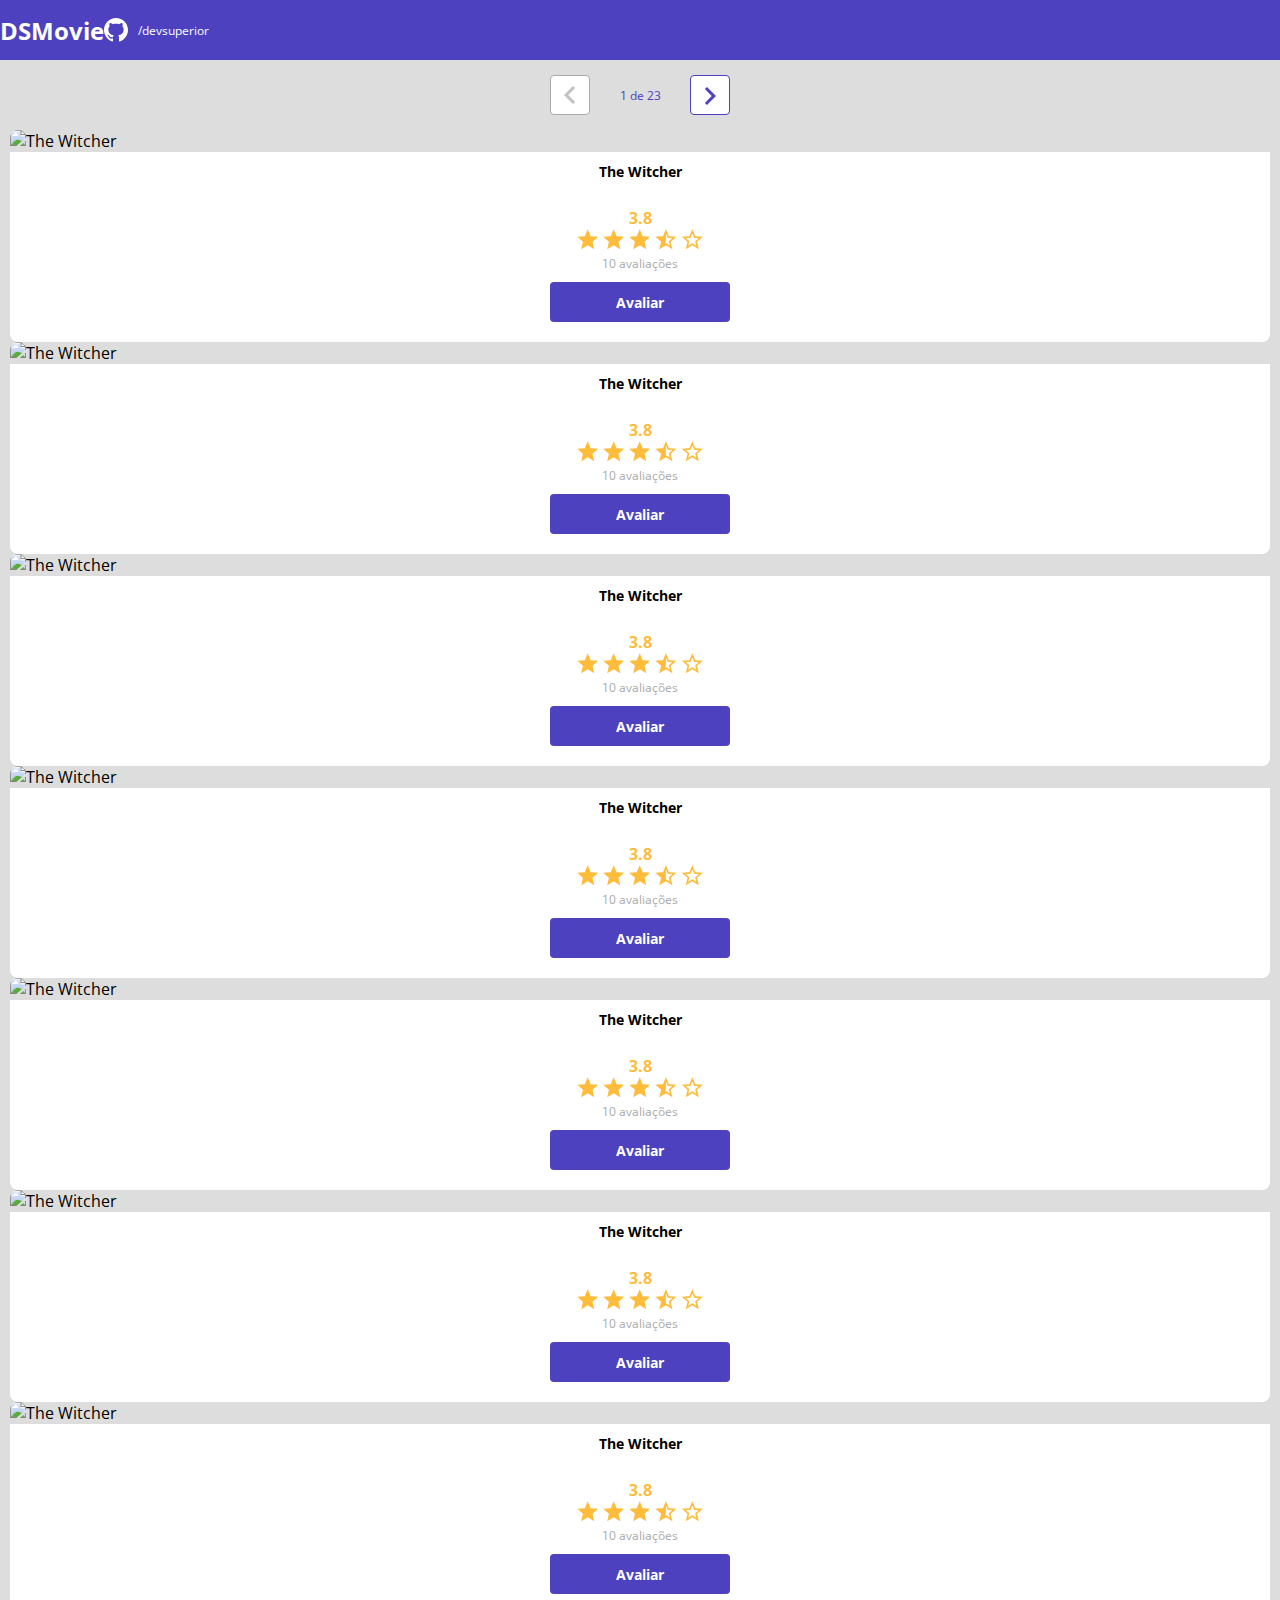
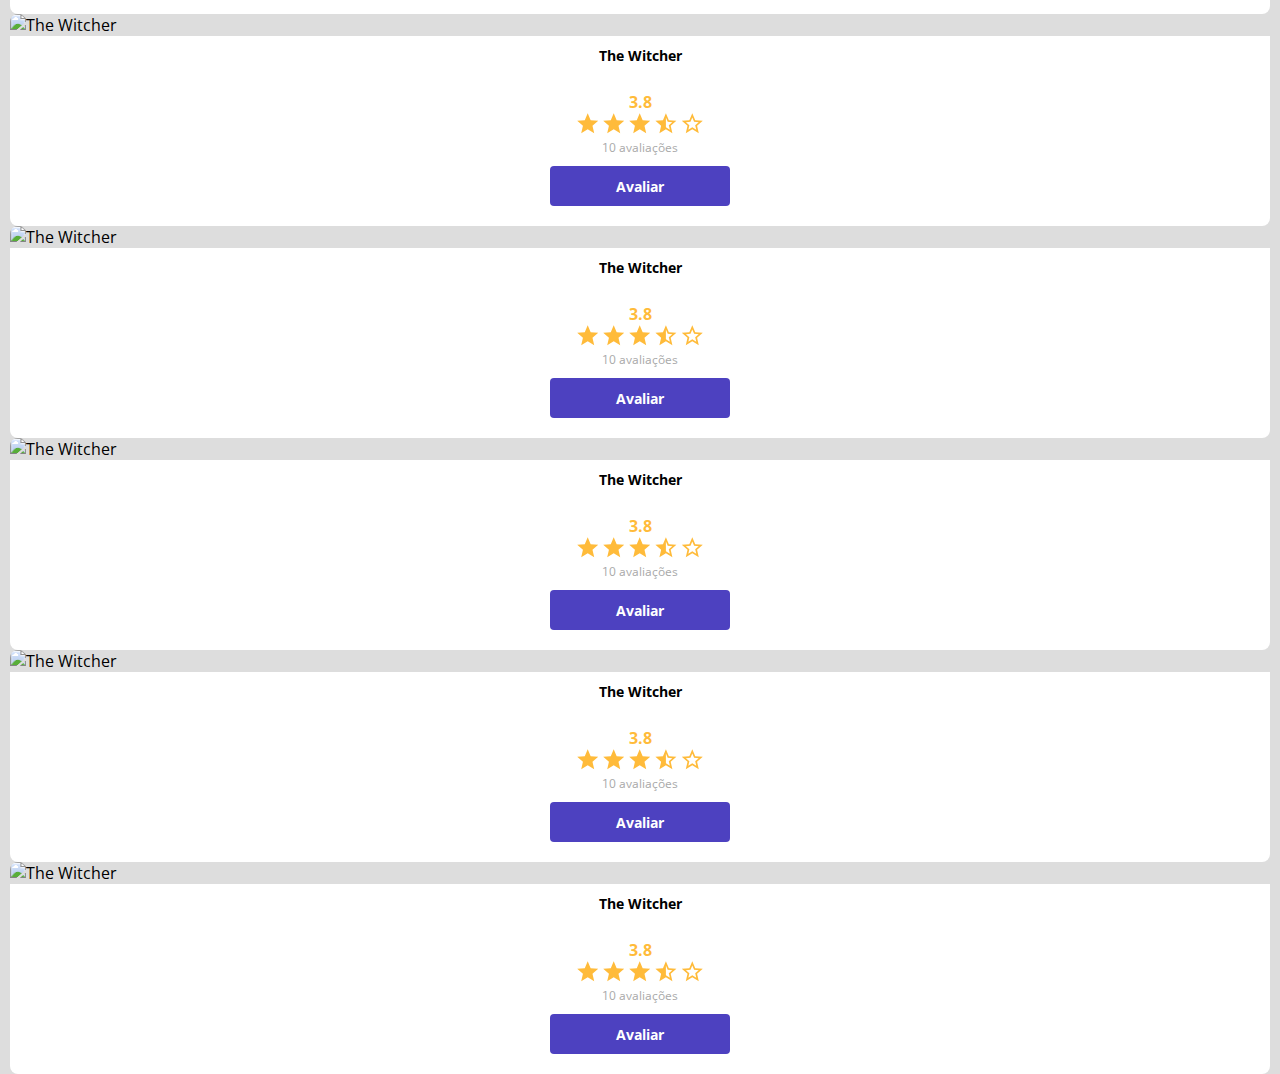
==== commit 474563ab: "Componente de paginação" ====
--- a/index.html
+++ b/index.html
@@ -29,6 +29,21 @@
         <section id="dsmovie-card-list" class="container">
 
 
+            <div class="dsmovie-pagination-container">
+                <div class="dsmovie-pagination-box">
+                    <button disabled>
+                        <img src="img/arrow.svg" alt="Voltar">
+                    </button>
+                    <p>1 de 23</p>
+                    <button>
+                        <img class="dsmovie-flip-horizontal" src="img/arrow.svg" alt="Próxima">
+                    </button>
+                </div>
+
+            </div>
+
+
+
             <div class="row">
 
 
--- a/css/styles.css
+++ b/css/styles.css
@@ -65,7 +65,7 @@
 }
 
 #dsmovie-card-list {
-    padding: 40px 10px;
+    padding: 0 10px;
 
 }
 
@@ -166,4 +166,48 @@
     flex-direction: column;
     align-items: center;
     justify-content: space-between;
+}
+.dsmovie-pagination-container {
+padding: 15px 0;
+display: flex;
+justify-content: center;
+
+}
+.dsmovie-pagination-box {
+    width: 180px;
+    justify-content: space-between;
+    display: flex;
+    align-items: center;
+}
+.dsmovie-pagination-box p {
+    margin: 0;
+    font-size: 12px;
+    color: var(--color-primary);
+    font-weight: 400;
+}
+
+.dsmovie-pagination-box button {
+    width: 40px;
+    height: 40px;
+    border: 1px solid var(--color-primary);
+    border-radius: 4px;
+    background-color: var(--white);
+    display: flex;
+    justify-content: center;
+    align-items: center;
+}
+.dsmovie-pagination-box button img {
+    filter: brightness(0) saturate(100%) invert(33%) sepia(9%) saturate(6011%) hue-rotate(214deg) brightness(94%) contrast(113%);
+
+}
+
+.dsmovie-pagination-box button:disabled {
+    border: 1px solid var(--text-light-gray);
+}
+.dsmovie-pagination-box button:disabled img {
+    filter: unset;
+}
+
+.dsmovie-flip-horizontal {
+    transform: rotate(180deg);
 }